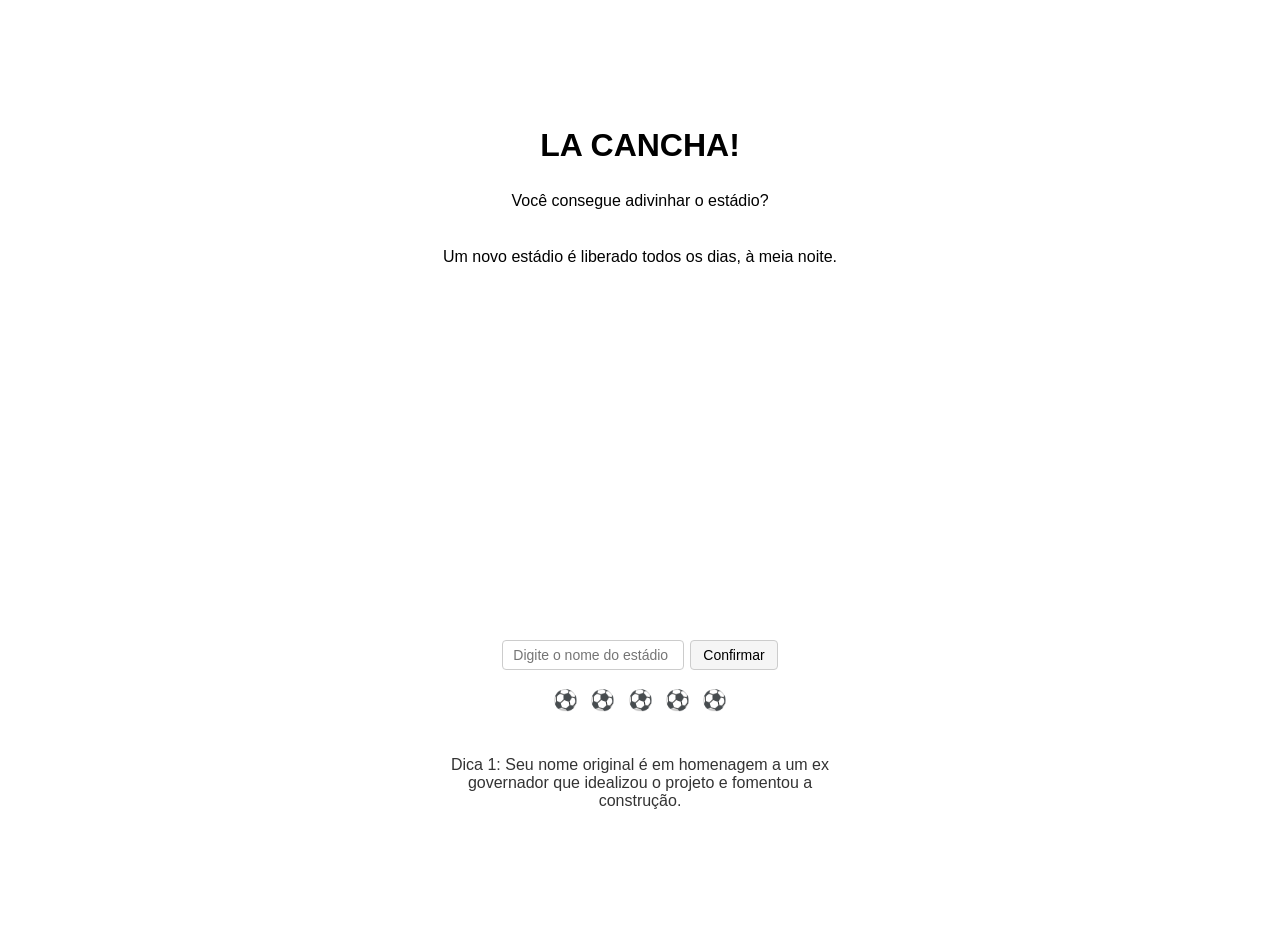
==== index.html @ ba8a857d "Add files via upload" ====
<!DOCTYPE html>
<html lang="pt-BR">
<head>
  <meta charset="UTF-8">
  <meta name="viewport"
        content="width=device-width, initial-scale=1.0, viewport-fit=cover">
  <title>La Cancha</title>
  <link rel="stylesheet" href="style.css">
</head>
<body>

  <!-- CONTAINER PRINCIPAL -->
  <div id="app">

    <h1>LA CANCHA!</h1>
    <p>Você consegue adivinhar o estádio?</p>
    <p>Um novo estádio é liberado todos os dias, à meia noite.</p>
    <p id="contador" class="contador"></p>

    <div id="estadio">
      <div id="imagem"></div>
      <div class="credito-imagem" id="creditoImagem">
        © Google Earth
      </div>
    </div>

    <div class="entrada">
      <input id="resposta" placeholder="Digite o nome do estádio">
      <button onclick="verificar()">Confirmar</button>
    </div>

    <!-- Tentativas -->
    <div id="tentativas" class="tentativas">
      <span class="bola"></span>
      <span class="bola"></span>
      <span class="bola"></span>
      <span class="bola"></span>
      <span class="bola"></span>
    </div>

    <!-- Dicas -->
    <div id="dicas"></div>

  </div>
  <!-- FIM DO APP -->

  <!-- MODAL FINAL -->
  <div id="resultado" class="resultado oculto">
    <h2 id="mensagemFinal"></h2>
    <p id="estatistica"></p>
    <p id="contadorFinal" class="contador"></p>

    <div class="share">
      <a id="shareTwitter" target="_blank">Twitter</a>
      <a id="shareWhats" target="_blank">WhatsApp</a>
    </div>

    <p class="link">
      🔗 <a href="https://lacanchagame.github.io" target="_blank">Jogue em La Cancha</a>
    </p>
  </div>

  <!-- Scripts SEMPRE no final -->
  <script src="estadios.js"></script>
  <script src="script.js"></script>

</body>
</html>
---- style.css ----
html, body {
  margin: 0;
  padding: 0;
  height: 100%;
}

body {
  font-family: Arial, sans-serif;
  background: #ffffff;
  color: #000000;

  display: flex;
  justify-content: center;   /* centraliza o app */
  align-items: center;

  min-height: 100vh;
  min-height: 100svh;
  padding: 16px;
}

/* CONTAINER PRINCIPAL */
#app {
  width: 100%;
  max-width: 420px;

  display: flex;
  flex-direction: column;
  align-items: center;      /* centraliza tudo horizontalmente */
  text-align: center;       /* centraliza textos */

  gap: 6px;
}

/* TÍTULO */
h1 {
  margin-bottom: 6px;
}

/* ESTÁDIO */
#estadio {
  width: 100%;
  aspect-ratio: 3 / 2;
  margin: 16px 0;

  overflow: hidden;
  background: #ffffff;
  border-radius: 8px;
  position: relative;
}

#imagem {
  width: 100%;
  height: 100%;
  background-size: cover;
  background-position: center;
  clip-path: inset(0 0 80% 0);
  transition: clip-path 0.4s ease;
  filter: brightness(0.7) contrast(0.85) saturate(0.7);
}

/* INPUT + BOTÃO */
.entrada {
  display: flex;
  gap: 6px;
  justify-content: center;
}

input {
  padding: 6px 10px;
  width: 160px;
  font-size: 14px;
  border: 1px solid #ccc;
  border-radius: 4px;
}

button {
  padding: 6px 12px;
  font-size: 14px;
  cursor: pointer;
  border: 1px solid #ccc;
  border-radius: 4px;
  background: #f5f5f5;
}

/* TENTATIVAS */
.tentativas {
  margin: 12px 0;
}

.bola {
  font-size: 20px;
  margin: 0 4px;
}

.bola::after {
  content: "⚽";
}

.bola.erro::after {
  content: "❌";
}

/* DICAS */
#dicas {
  margin-top: 10px;
  color: #333;
  text-align: center;
}

/* CONTADOR */
.contador {
  font-size: 14px;
  color: #555;
}

/* CRÉDITO DA IMAGEM */
.credito-imagem {
  position: absolute;
  bottom: 4px;
  right: 6px;
  font-size: 10px;
  color: #fff;
  background: rgba(0, 0, 0, 0.6);
  padding: 2px 6px;
  border-radius: 4px;
  pointer-events: none;
  opacity: 0;
  transition: opacity 0.3s ease;
}

.credito-imagem.visivel {
  opacity: 1;
}

/* MODAL FINAL */
.resultado {
  position: fixed;
  inset: 0;
  background: #ffffff;

  display: flex;
  flex-direction: column;
  justify-content: center;
  align-items: center;

  text-align: center;
  z-index: 999;
}

.oculto {
  display: none;
}
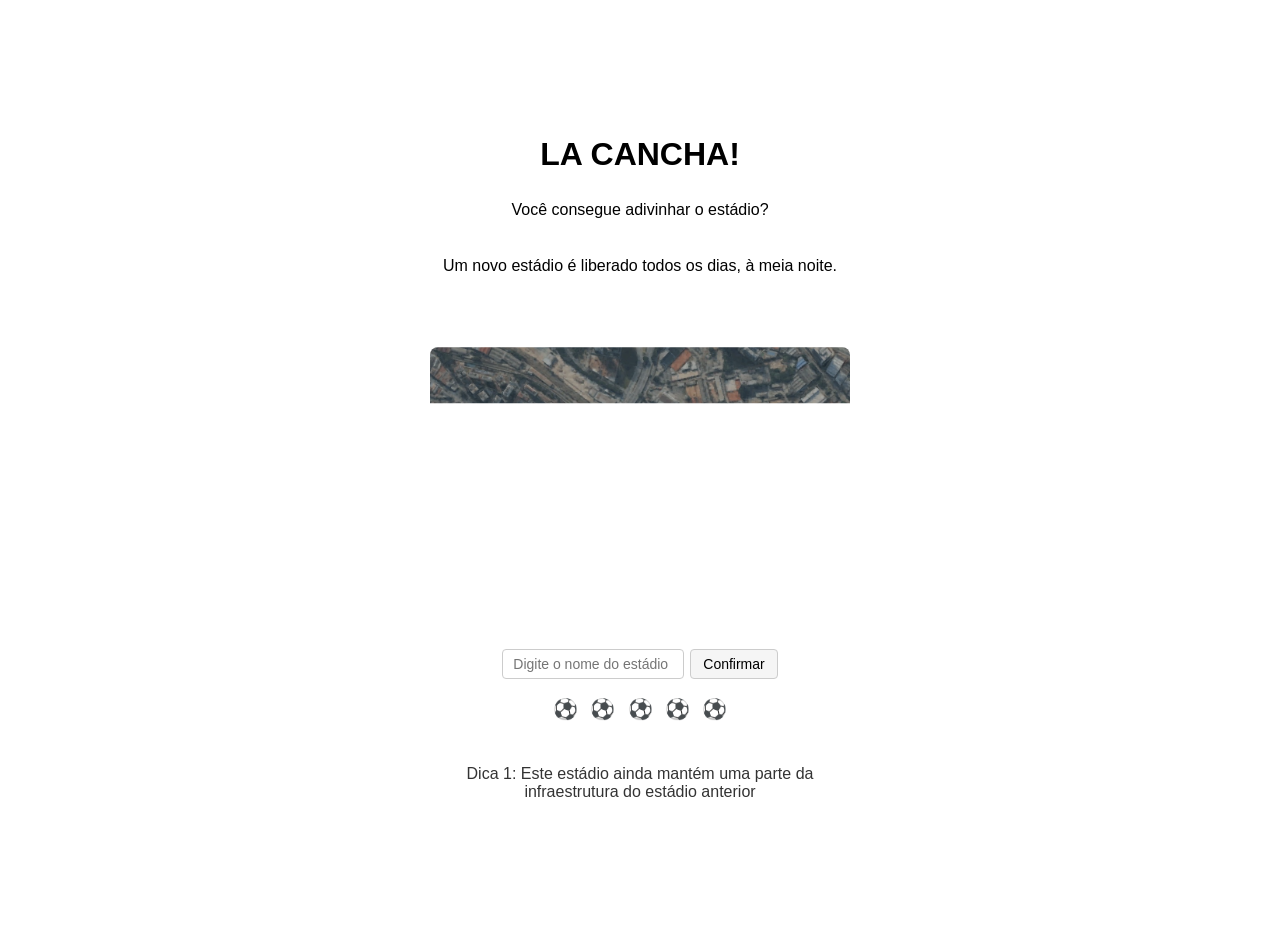
==== commit 246bfb41: "Update game link from GitHub to official site" ====
--- a/index.html
+++ b/index.html
@@ -56,7 +56,7 @@
     </div>
 
     <p class="link">
-      🔗 <a href="https://lacanchagame.github.io" target="_blank">Jogue em La Cancha</a>
+      🔗 <a href="https://lacanchagame.com.br" target="_blank">Jogue em La Cancha</a>
     </p>
   </div>
 
@@ -65,4 +65,4 @@
   <script src="script.js"></script>
 
 </body>
-</html>+</html>
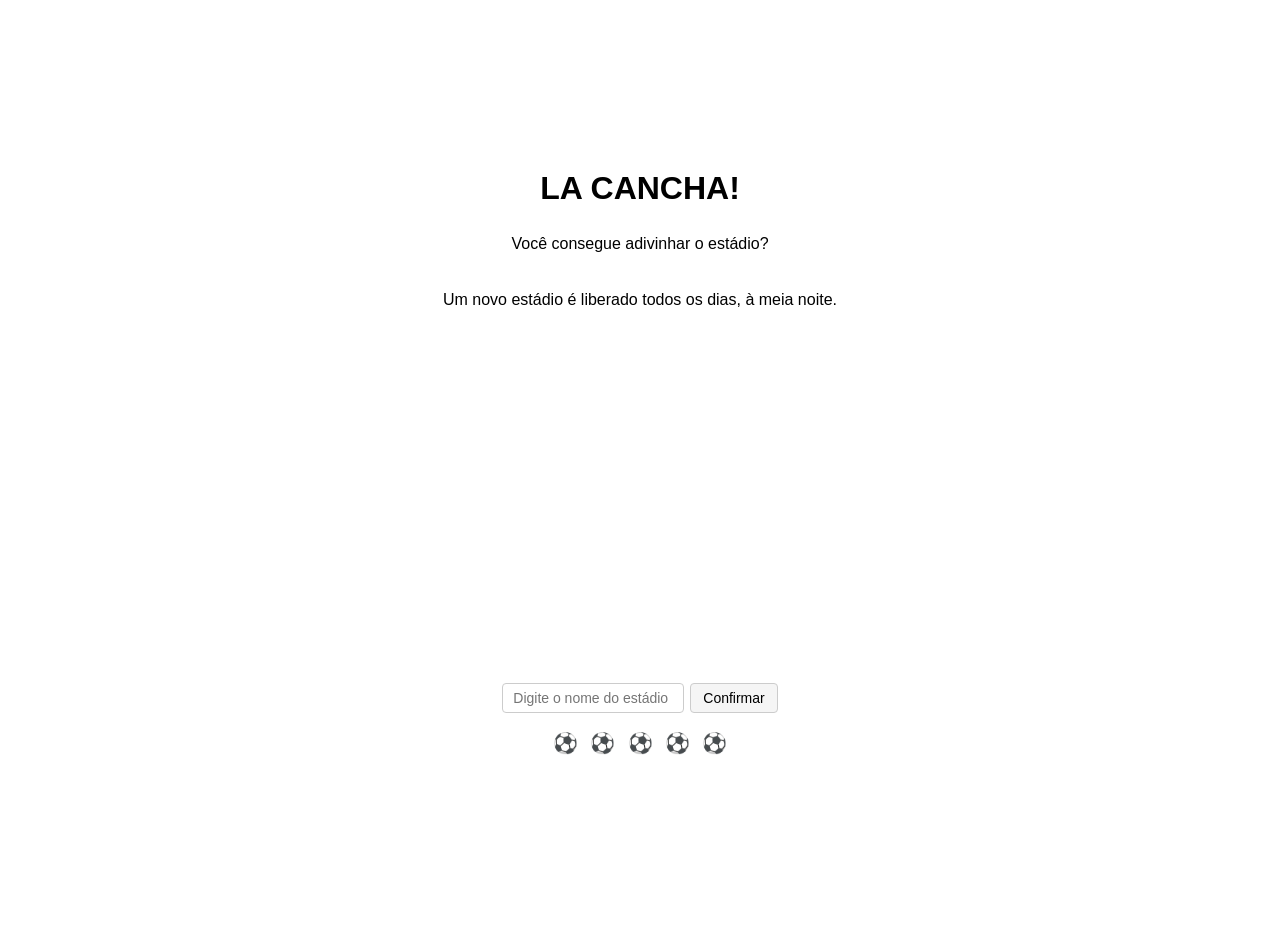
==== commit 5ecf060b: "Remove comment about script placement Removed comment about script placement." ====
--- a/index.html
+++ b/index.html
@@ -60,7 +60,6 @@
     </p>
   </div>
 
-  <!-- Scripts SEMPRE no final -->
   <script src="estadios.js"></script>
   <script src="script.js"></script>
 
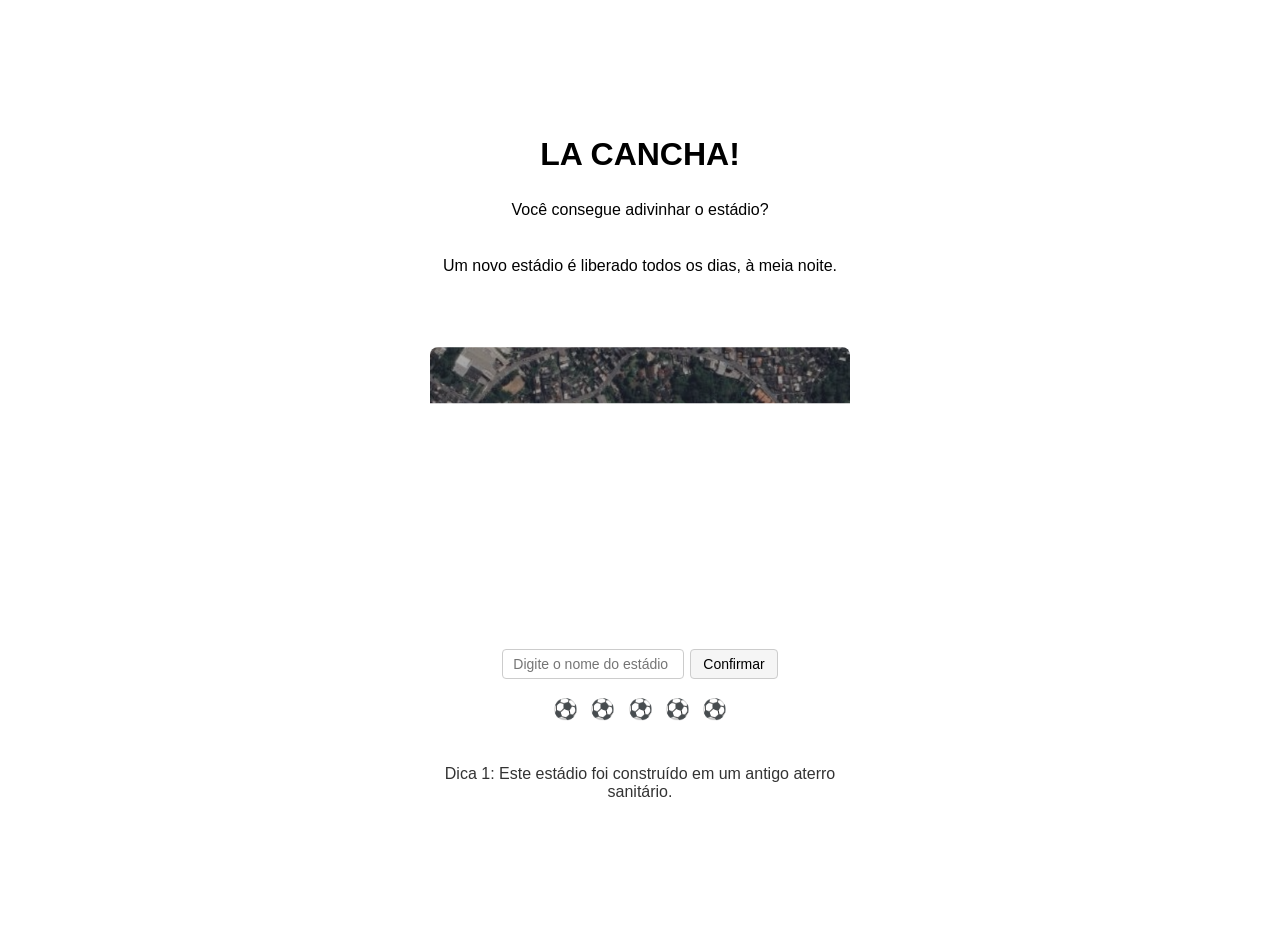
==== commit 36ad2ad2: "Add Google Analytics tracking code Added Google Analytics tracking script to the HTML." ====
--- a/index.html
+++ b/index.html
@@ -1,6 +1,15 @@
 <!DOCTYPE html>
 <html lang="pt-BR">
 <head>
+  <!-- Google tag (gtag.js) -->
+<script async src="https://www.googletagmanager.com/gtag/js?id=G-17KXHVN0WM"></script>
+<script>
+  window.dataLayer = window.dataLayer || [];
+  function gtag(){dataLayer.push(arguments);}
+  gtag('js', new Date());
+
+  gtag('config', 'G-17KXHVN0WM');
+</script>
   <meta charset="UTF-8">
   <meta name="viewport"
         content="width=device-width, initial-scale=1.0, viewport-fit=cover">
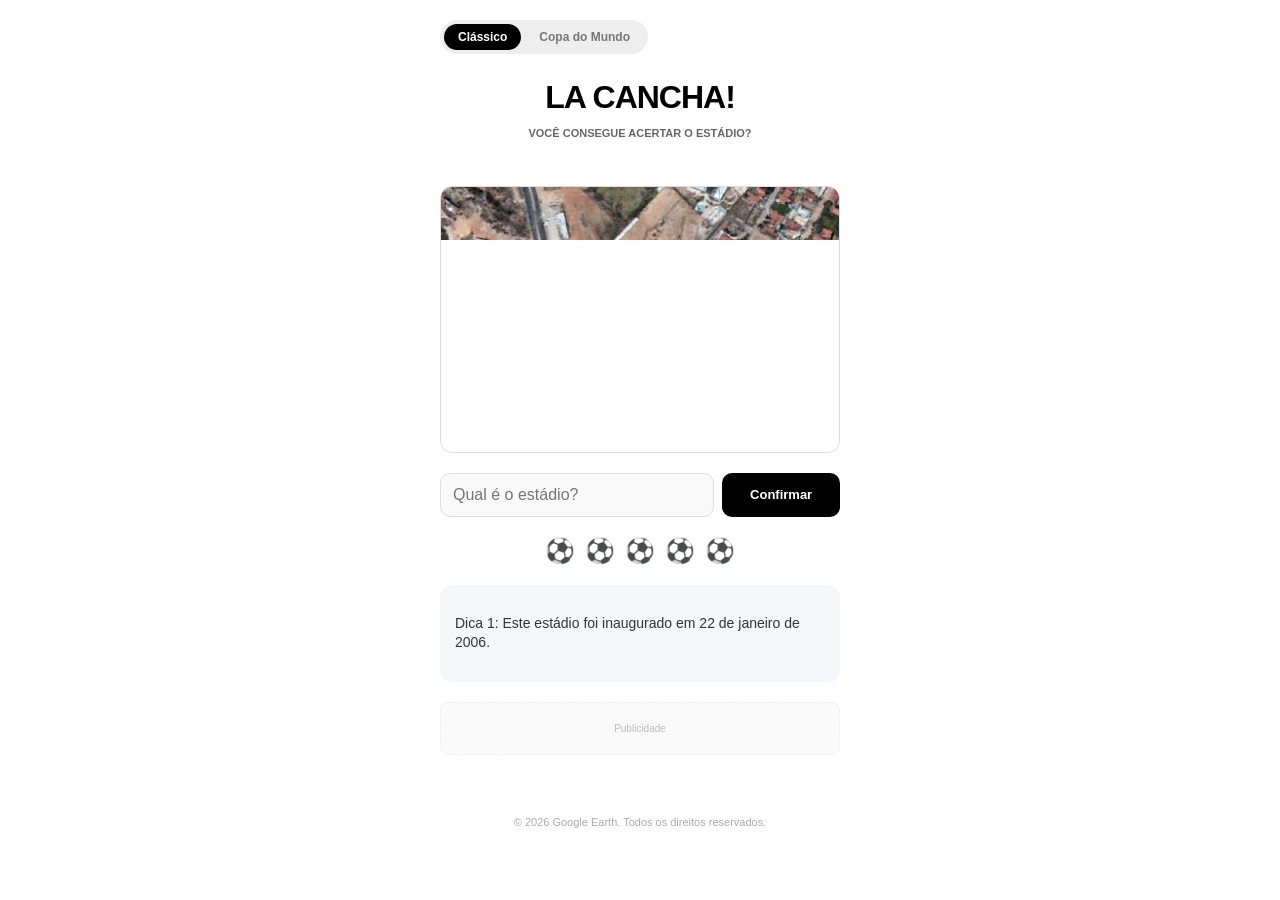
==== commit 89361c60: "Add files via upload" ====
--- a/index.html
+++ b/index.html
@@ -1,76 +1,104 @@
 <!DOCTYPE html>
 <html lang="pt-BR">
 <head>
-  <!-- Google tag (gtag.js) -->
-<script async src="https://www.googletagmanager.com/gtag/js?id=G-17KXHVN0WM"></script>
-<script>
-  window.dataLayer = window.dataLayer || [];
-  function gtag(){dataLayer.push(arguments);}
-  gtag('js', new Date());
+  <script async src="https://www.googletagmanager.com/gtag/js?id=G-17KXHVN0WM"></script>
+  <script>
+    window.dataLayer = window.dataLayer || [];
+    function gtag(){dataLayer.push(arguments);}
+    gtag('js', new Date());
 
-  gtag('config', 'G-17KXHVN0WM');
-</script>
+    gtag('config', 'G-17KXHVN0WM');
+  </script>
+  
   <meta charset="UTF-8">
-  <meta name="viewport"
-        content="width=device-width, initial-scale=1.0, viewport-fit=cover">
-  <title>La Cancha</title>
-  <link rel="stylesheet" href="style.css">
-</head>
-<body>
+  <meta name="viewport" content="width=device-width, initial-scale=1.0, viewport-fit=cover">
+  
+  <title>La Cancha!</title>
+  
+  <meta name="description" content="Cinco dicas, um estádio, todos os dias. © 2026 Google Earth. Todos os direitos reservados. ">
+  
+  <link rel="icon" type="image/x-icon" href="favicon.ico">
+  
+  <link rel="stylesheet" href="style.css">  
+</head>  
+<body>    
 
-  <!-- CONTAINER PRINCIPAL -->
-  <div id="app">
+  <header class="topo-jogo">
+    <nav class="menu-jogos">
+      <a href="index.html" class="ativo">Clássico</a>
+      <a href="copa/index.html">Copa do Mundo</a>
+    </nav>
+    <div style="width: 40px;"></div> 
+  </header>
 
-    <h1>LA CANCHA!</h1>
-    <p>Você consegue adivinhar o estádio?</p>
-    <p>Um novo estádio é liberado todos os dias, à meia noite.</p>
-    <p id="contador" class="contador"></p>
+  <div id="app">  
+    <h1 class="logo">LA CANCHA!</h1>  
+    <p class="subtitulo">Você consegue acertar o estádio?</p>
+    <p id="contador" class="contador"></p>  
 
-    <div id="estadio">
-      <div id="imagem"></div>
-      <div class="credito-imagem" id="creditoImagem">
-        © Google Earth
+    <div id="estadio">  
+      <div id="imagem"></div>  
+    </div>  
+
+    <div class="entrada">  
+      <div class="input-wrapper">
+        <input id="resposta" placeholder="Qual é o estádio?" autocomplete="off">
+        <ul id="lista-sugestoes" class="sugestoes oculto"></ul>
       </div>
-    </div>
+      <button id="confirmar" onclick="verificar()">Confirmar</button>  
+    </div>  
 
-    <div class="entrada">
-      <input id="resposta" placeholder="Digite o nome do estádio">
-      <button onclick="verificar()">Confirmar</button>
-    </div>
+    <div id="progress-dots" class="progress-dots">  
+      <span class="dot">⚽</span>
+      <span class="dot">⚽</span>
+      <span class="dot">⚽</span>
+      <span class="dot">⚽</span>
+      <span class="dot">⚽</span>
+    </div>  
 
-    <!-- Tentativas -->
-    <div id="tentativas" class="tentativas">
-      <span class="bola"></span>
-      <span class="bola"></span>
-      <span class="bola"></span>
-      <span class="bola"></span>
-      <span class="bola"></span>
-    </div>
-
-    <!-- Dicas -->
     <div id="dicas"></div>
 
-  </div>
-  <!-- FIM DO APP -->
+    <div class="ads-container main-ad">
+      <p>Publicidade</p>
+    </div>
+  </div>  
 
-  <!-- MODAL FINAL -->
-  <div id="resultado" class="resultado oculto">
-    <h2 id="mensagemFinal"></h2>
-    <p id="estatistica"></p>
-    <p id="contadorFinal" class="contador"></p>
+  <div id="resultado" class="resultado oculto">  
+    <div class="conteudo-modal">
+      <h2 id="mensagemFinal"></h2>  
+      <p id="estatistica"></p>  
 
-    <div class="share">
-      <a id="shareTwitter" target="_blank">Twitter</a>
-      <a id="shareWhats" target="_blank">WhatsApp</a>
+      <div class="resultado-estadio">
+        <img id="resultadoImagem" src="" alt="Estádio do dia">
+        <p id="resultadoNome"></p>
+      </div>
+
+      <div class="ads-container modal-ad">
+        <p>Publicidade</p>
+      </div>
+
+      <p id="contadorFinal" class="contador"></p>  
+      
+      <div class="share">  
+        <a id="shareTwitter" class="btn-share btn-x" target="_blank">Twitter (X)</a>  
+        <a id="shareWhats" class="btn-share btn-whats" target="_blank">WhatsApp</a>  
+      </div>  
+
+      <p class="link">  
+        🔗 <a href="https://lacanchagame.com.br" target="_blank">lacanchagame.com.br</a>  
+      </p>
+
+      <footer class="rodape-modal">
+        <p>© 2026 Google Earth. Todos os direitos reservados.</p>
+      </footer>
     </div>
+  </div>    
 
-    <p class="link">
-      🔗 <a href="https://lacanchagame.com.br" target="_blank">Jogue em La Cancha</a>
-    </p>
-  </div>
+  <footer class="rodape">
+    <p>© 2026 Google Earth. Todos os direitos reservados.</p>
+  </footer>
 
-  <script src="estadios.js"></script>
-  <script src="script.js"></script>
-
-</body>
+  <script src="estadios.js"></script>    
+  <script src="script.js"></script>  
+</body>  
 </html>
--- a/style.css
+++ b/style.css
@@ -1,3 +1,15 @@
+:root {
+  --preto: #000000;
+  --branco: #ffffff;
+  --cinza-claro: #f4f7f9;
+  --cinza-borda: #ddd;
+  --cinza-texto: #666;
+  --sombra: 0 10px 30px rgba(0,0,0,0.15);
+}
+
+/* RESET E BASE */
+* { box-sizing: border-box; }
+
 html, body {
   margin: 0;
   padding: 0;
@@ -5,47 +17,81 @@
 }
 
 body {
-  font-family: Arial, sans-serif;
-  background: #ffffff;
-  color: #000000;
-
-  display: flex;
-  justify-content: center;   /* centraliza o app */
-  align-items: center;
-
-  min-height: 100vh;
-  min-height: 100svh;
-  padding: 16px;
+  font-family: -apple-system, BlinkMacSystemFont, "Segoe UI", Roboto, sans-serif;
+  background: var(--branco);
+  color: var(--preto);
+  display: flex;
+  flex-direction: column;
+  align-items: center;
+  padding: 20px 15px;
+}
+
+/* HEADER E MENU DE SELEÇÃO */
+.topo-jogo {
+  display: flex;
+  justify-content: space-between;
+  align-items: center;
+  width: 100%;
+  max-width: 400px;
+  margin-bottom: 25px;
+}
+
+.menu-jogos {
+  display: flex;
+  gap: 4px;
+  background: #eee;
+  padding: 4px;
+  border-radius: 30px;
+}
+
+.menu-jogos a {
+  text-decoration: none;
+  color: #777;
+  font-size: 12px;
+  font-weight: 700;
+  padding: 6px 14px;
+  border-radius: 20px;
+  transition: 0.2s;
+}
+
+.menu-jogos a.ativo {
+  background: var(--preto);
+  color: var(--branco);
 }
 
 /* CONTAINER PRINCIPAL */
 #app {
   width: 100%;
-  max-width: 420px;
-
-  display: flex;
-  flex-direction: column;
-  align-items: center;      /* centraliza tudo horizontalmente */
-  text-align: center;       /* centraliza textos */
-
-  gap: 6px;
-}
-
-/* TÍTULO */
-h1 {
-  margin-bottom: 6px;
-}
-
-/* ESTÁDIO */
+  max-width: 400px;
+  display: flex;
+  flex-direction: column;
+  align-items: center;
+  text-align: center;
+}
+
+.logo {
+  font-size: 32px;
+  font-weight: 900;
+  margin: 0;
+  letter-spacing: -1px;
+}
+
+.subtitulo {
+  font-size: 11px;
+  font-weight: 800;
+  text-transform: uppercase;
+  margin-bottom: 15px;
+  opacity: 0.6;
+}
+
+/* ESTÁDIO (IMAGEM) */
 #estadio {
   width: 100%;
   aspect-ratio: 3 / 2;
-  margin: 16px 0;
-
+  border-radius: 12px;
   overflow: hidden;
-  background: #ffffff;
-  border-radius: 8px;
-  position: relative;
+  margin-bottom: 20px;
+  border: 1px solid var(--cinza-borda);
 }
 
 #imagem {
@@ -53,100 +99,197 @@
   height: 100%;
   background-size: cover;
   background-position: center;
-  clip-path: inset(0 0 80% 0);
-  transition: clip-path 0.4s ease;
-  filter: brightness(0.7) contrast(0.85) saturate(0.7);
-}
-
-/* INPUT + BOTÃO */
+  clip-path: inset(0 0 80% 0); 
+  transition: clip-path 0.5s ease;
+}
+
+/* ENTRADA CENTRALIZADA (70/30) */
 .entrada {
   display: flex;
-  gap: 6px;
+  width: 100%;
+  gap: 8px;
+  margin-bottom: 20px;
   justify-content: center;
+  align-items: stretch;
+}
+
+.input-wrapper {
+  position: relative;
+  width: 70%;
 }
 
 input {
-  padding: 6px 10px;
-  width: 160px;
+  width: 100%;
+  padding: 12px;
+  font-size: 16px;
+  border: 1px solid var(--cinza-borda);
+  border-radius: 10px;
+  outline: none;
+  background: #f9f9f9;
+}
+
+button {
+  width: 30%;
+  background: var(--preto);
+  color: var(--branco);
+  border: none;
+  border-radius: 10px;
+  font-weight: 800;
+  cursor: pointer;
+  font-size: 13px;
+  transition: opacity 0.2s;
+}
+
+button:active { opacity: 0.8; }
+
+/* CAIXA DE SUGESTÕES PREMIUM */
+.sugestoes {
+  position: absolute;
+  top: calc(100% + 5px);
+  left: 0;
+  right: 0;
+  background: var(--branco);
+  border-radius: 12px;
+  box-shadow: var(--sombra);
+  z-index: 5000;
+  list-style: none;
+  padding: 8px 0;
+  margin: 0;
+  max-height: 200px;
+  overflow-y: auto;
+  border: 1px solid #eee;
+  text-align: left;
+}
+
+.sugestoes li {
+  padding: 12px 15px;
+  cursor: pointer;
   font-size: 14px;
-  border: 1px solid #ccc;
-  border-radius: 4px;
-}
-
-button {
-  padding: 6px 12px;
-  font-size: 14px;
-  cursor: pointer;
-  border: 1px solid #ccc;
-  border-radius: 4px;
-  background: #f5f5f5;
-}
-
-/* TENTATIVAS */
-.tentativas {
-  margin: 12px 0;
-}
-
-.bola {
-  font-size: 20px;
-  margin: 0 4px;
-}
-
-.bola::after {
-  content: "⚽";
-}
-
-.bola.erro::after {
-  content: "❌";
+  color: #333;
+  display: flex;
+  align-items: center;
+  gap: 10px;
+  transition: 0.2s;
+}
+
+.sugestoes li:hover {
+  background-color: #f5f5f5;
+  color: var(--preto);
+  font-weight: 600;
+}
+
+/* TENTATIVAS (BOLINHAS) */
+.progress-dots {
+  display: flex;
+  justify-content: center;
+  gap: 10px;
+  margin-bottom: 20px;
+}
+
+.dot {
+  font-size: 24px;
 }
 
 /* DICAS */
 #dicas {
-  margin-top: 10px;
+  width: 100%;
+  background: var(--cinza-claro);
+  padding: 15px;
+  border-radius: 12px;
+  text-align: left;
+  font-size: 14px;
   color: #333;
-  text-align: center;
-}
-
-/* CONTADOR */
-.contador {
-  font-size: 14px;
-  color: #555;
-}
-
-/* CRÉDITO DA IMAGEM */
-.credito-imagem {
-  position: absolute;
-  bottom: 4px;
-  right: 6px;
-  font-size: 10px;
-  color: #fff;
-  background: rgba(0, 0, 0, 0.6);
-  padding: 2px 6px;
-  border-radius: 4px;
-  pointer-events: none;
-  opacity: 0;
-  transition: opacity 0.3s ease;
-}
-
-.credito-imagem.visivel {
-  opacity: 1;
-}
-
-/* MODAL FINAL */
+  line-height: 1.4;
+}
+
+/* MODAL DE RESULTADO (OTIMIZADO) */
 .resultado {
   position: fixed;
   inset: 0;
-  background: #ffffff;
-
-  display: flex;
-  flex-direction: column;
-  justify-content: center;
-  align-items: center;
-
+  background: var(--branco);
+  display: flex;
+  flex-direction: column;
+  align-items: center;
+  z-index: 9999;
+  padding: 40px 20px;
+  overflow-y: auto;
+}
+
+.conteudo-modal {
+  width: 100%;
+  max-width: 380px;
+  display: flex;
+  flex-direction: column;
+  align-items: center;
+}
+
+#mensagemFinal {
+  font-size: 26px;
+  font-weight: 900;
+  margin: 0 0 5px 0;
+}
+
+#estatistica {
+  font-size: 13px;
+  font-weight: 700;
+  color: var(--cinza-medio);
+  text-transform: uppercase;
+  margin-bottom: 20px;
+}
+
+#resultadoImagem {
+  width: 100%;
+  border-radius: 12px;
+  border: 1px solid #eee;
+  margin-bottom: 10px;
+}
+
+#resultadoNome {
+  font-weight: 800;
+  font-size: 20px;
+  color: var(--preto);
+  margin-bottom: 20px;
+}
+
+/* COMPARTILHAMENTO */
+.share {
+  display: flex;
+  gap: 10px;
+  width: 100%;
+}
+
+.btn-share {
+  flex: 1;
+  padding: 14px;
+  border-radius: 12px;
+  text-decoration: none;
+  color: #fff !important;
+  font-weight: 800;
+  font-size: 13px;
   text-align: center;
-  z-index: 999;
-}
-
-.oculto {
-  display: none;
-}+}
+
+.btn-x { background: #000; }
+.btn-whats { background: #25D366; }
+
+/* ANÚNCIOS */
+.ads-container {
+  width: 100%;
+  background: #fafafa;
+  border-radius: 8px;
+  padding: 10px;
+  margin: 20px 0;
+  font-size: 10px;
+  color: #bbb;
+  text-align: center;
+  border: 1px dashed #eee;
+}
+
+/* UTILITÁRIOS */
+.oculto { display: none !important; }
+
+.rodape { 
+  margin-top: 30px; 
+  font-size: 11px; 
+  color: #aaa; 
+}
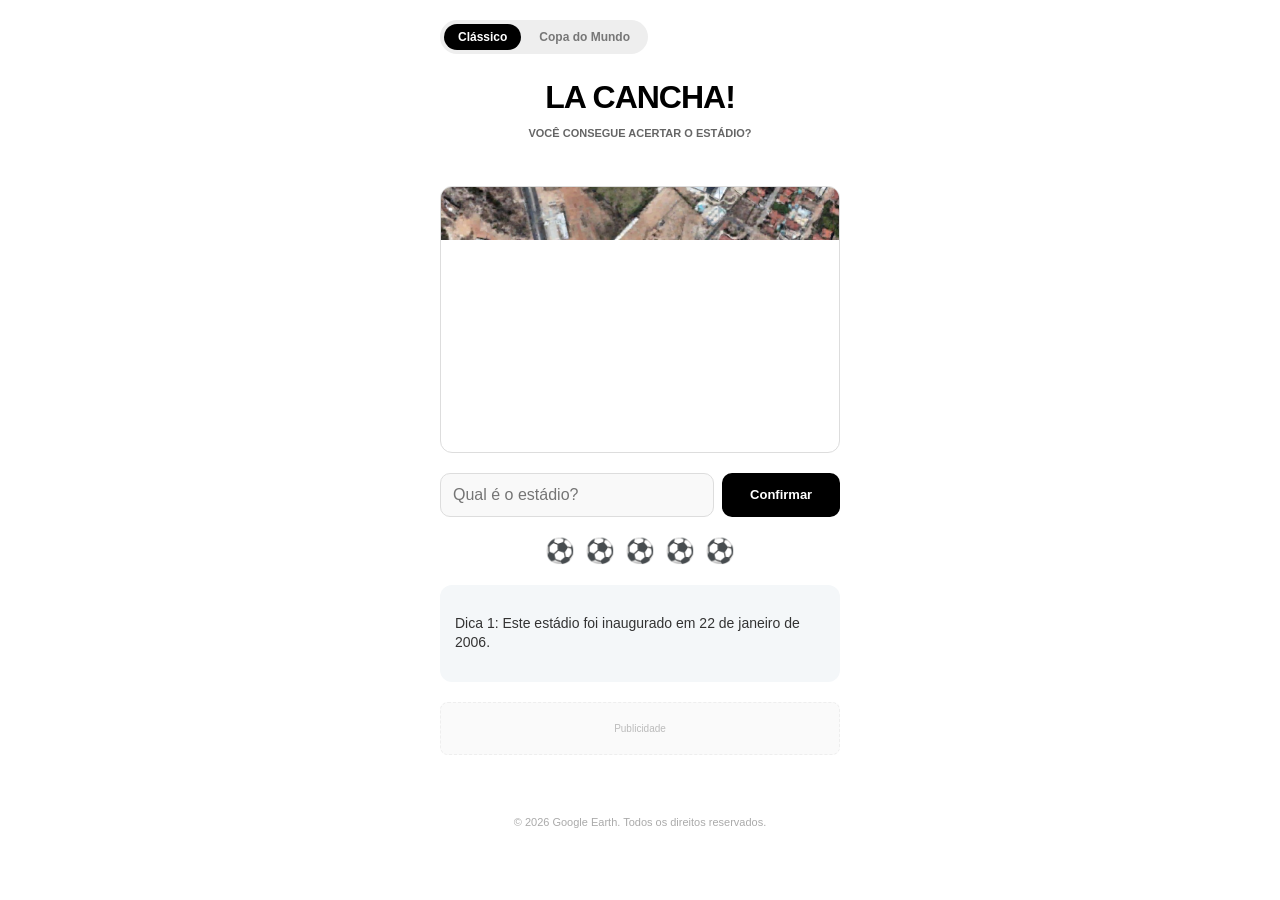
==== commit e19c475c: "Add files via upload" ====
--- a/index.html
+++ b/index.html
@@ -10,15 +10,15 @@
     gtag('config', 'G-17KXHVN0WM');
   </script>
   
+  <script async src="https://pagead2.googlesyndication.com/pagead/js/adsbygoogle.js?client=ca-pub-6470575321336311"
+     crossorigin="anonymous"></script>
+  
   <meta charset="UTF-8">
   <meta name="viewport" content="width=device-width, initial-scale=1.0, viewport-fit=cover">
   
   <title>La Cancha!</title>
-  
-  <meta name="description" content="Cinco dicas, um estádio, todos os dias. © 2026 Google Earth. Todos os direitos reservados. ">
-  
+  <meta name="description" content="Cinco dicas, um estádio, todos os dias.">
   <link rel="icon" type="image/x-icon" href="favicon.ico">
-  
   <link rel="stylesheet" href="style.css">  
 </head>  
 <body>    
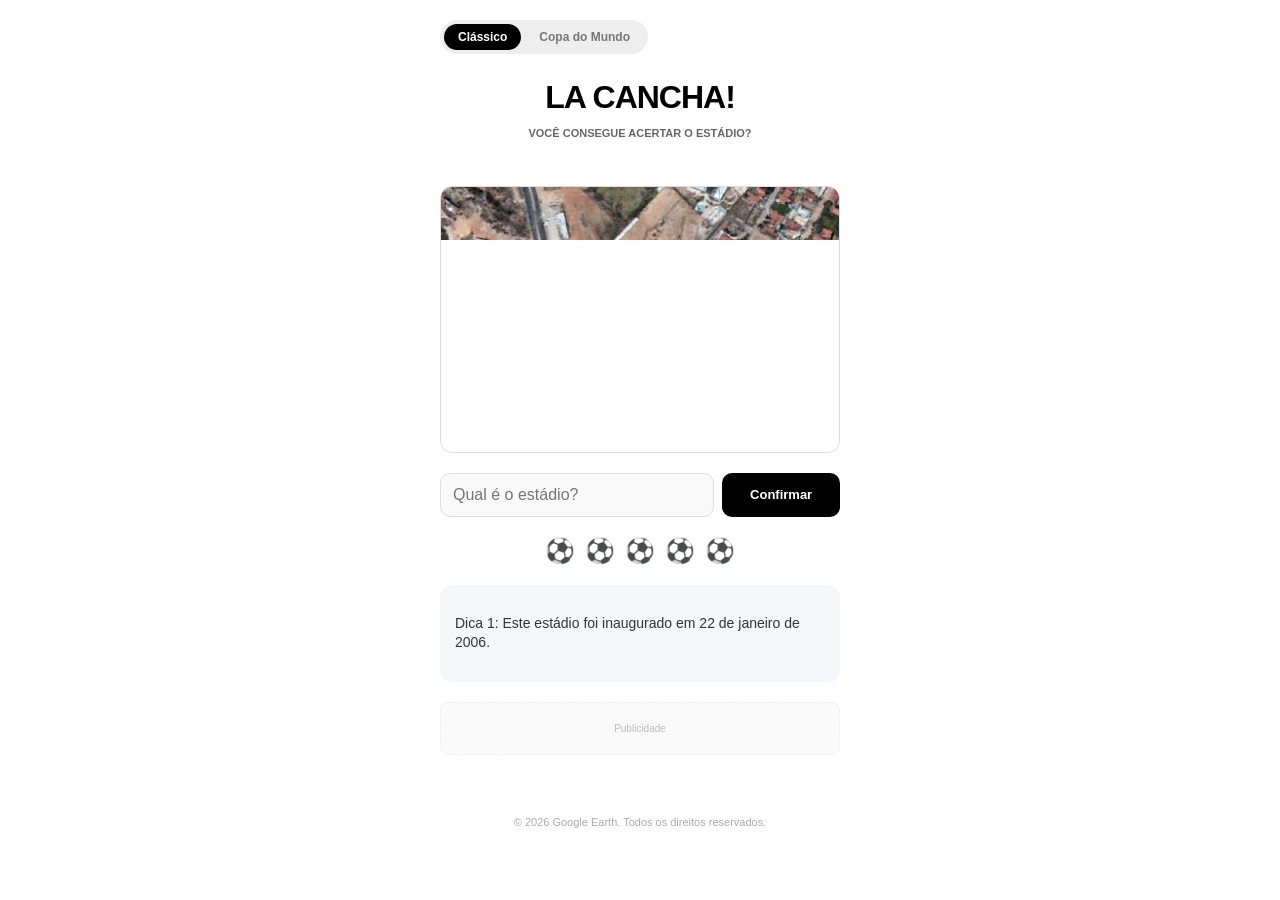
==== commit aadb54ea: "Fix link formatting in index.html" ====
--- a/index.html
+++ b/index.html
@@ -85,7 +85,7 @@
       </div>  
 
       <p class="link">  
-        🔗 <a href="https://lacanchagame.com.br" target="_blank">lacanchagame.com.br</a>  
+        <a href="https://lacanchagame.com.br/copa" target="_blank">desafio da copa tá aqui.</a>  
       </p>
 
       <footer class="rodape-modal">
